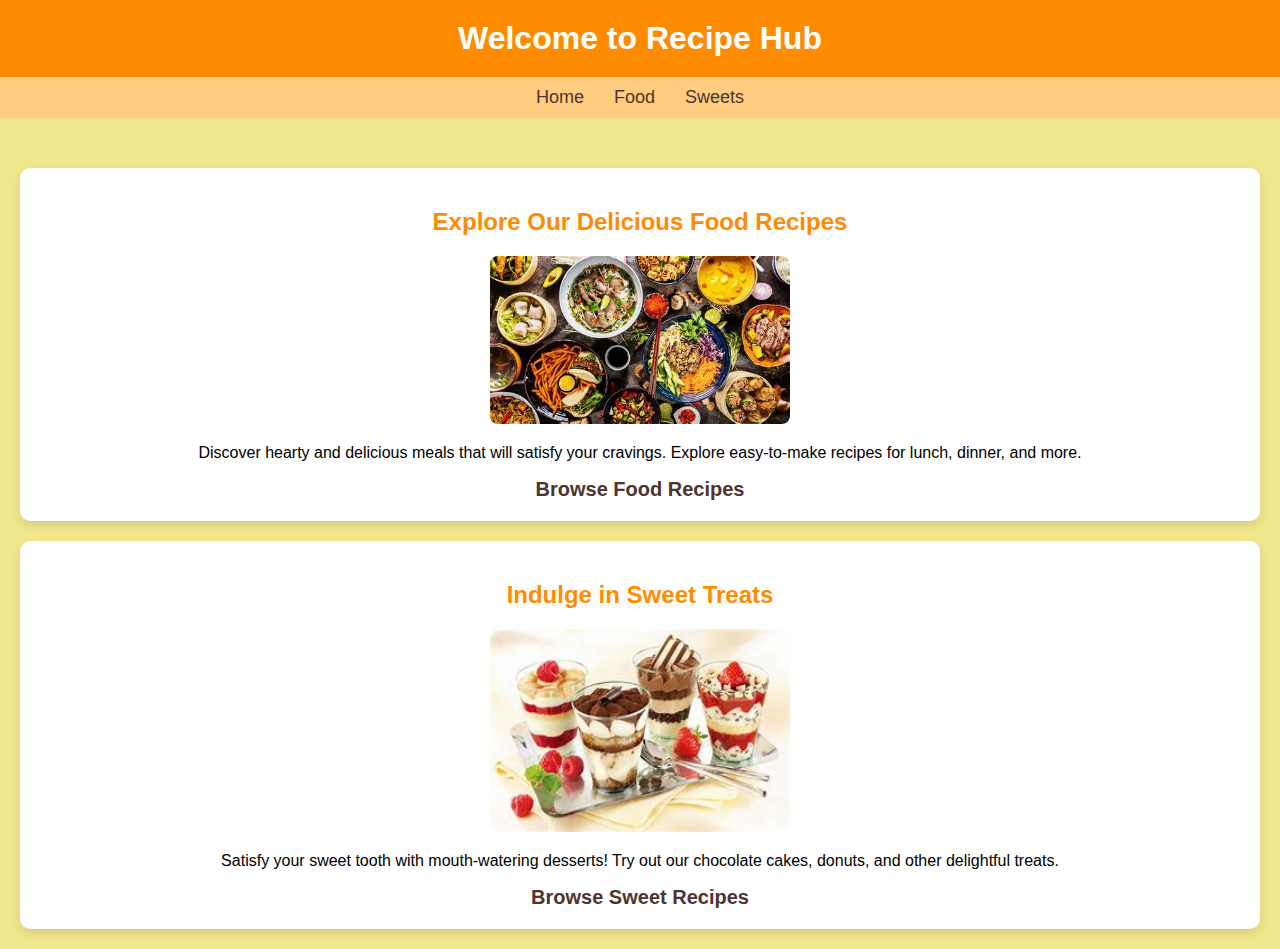
==== index.html @ 06c93d64 "Update index.html" ====
<!DOCTYPE html>
<html lang="en">
<head>
    <meta charset="UTF-8">
    <meta name="viewport" content="width=device-width, initial-scale=1.0">
    <title>Recipe Hub</title>
    <link rel="stylesheet" href="styles.css">
    <style>
        body {
            font-family: Arial, sans-serif;
            background-color: #f0e68c;
            text-align: center;
        }
        .header {
            background-color: #ff8c00;
            color: white;
            padding: 20px;
            font-size: 32px;
            font-weight: bold;
        }
        .nav {
            display: flex;
            justify-content: center;
            background-color: #ffcc80;
            padding: 10px;
        }
        .nav a {
            text-decoration: none;
            color: #4e342e;
            margin: 0 15px;
            font-size: 18px;
            transition: color 0.3s ease-in-out;
        }
        .nav a:hover {
            color: #d84315;
        }
        .content {
            margin-top: 50px;
        }
        .section {
            margin: 20px;
            padding: 20px;
            background-color: white;
            border-radius: 10px;
            box-shadow: 0 4px 8px rgba(0, 0, 0, 0.1);
        }
        .section h2 {
            font-size: 24px;
            color: #ff8c00;
        }
        .section a {
            text-decoration: none;
            color: #4e342e;
            font-size: 20px;
            font-weight: bold;
            transition: color 0.3s ease-in-out;
        }
        .section a:hover {
            color: #d84315;
        }
        .section img {
            width: 25%;
            height: auto;
            border-radius: 8px;
        }
    </style>
</head>
<body>
    <div class="header">Welcome to Recipe Hub</div>
    <div class="nav">
        <a href="index.html">Home</a>
        <a href="food.html">Food</a>
        <a href="sweets.html">Sweets</a>
    </div>
    
    <div class="content">
        <div class="section" id="food-section">
            <h2>Explore Our Delicious Food Recipes</h2>
            <img src="Food.jpeg" alt="Food Recipes">
            <p>Discover hearty and delicious meals that will satisfy your cravings. Explore easy-to-make recipes for lunch, dinner, and more.</p>
            <a href="food.html">Browse Food Recipes</a>
        </div>
        
        <div class="section" id="sweets-section">
            <h2>Indulge in Sweet Treats</h2>
            <img src="Sweets.jpeg" alt="Sweet Recipes">
            <p>Satisfy your sweet tooth with mouth-watering desserts! Try out our chocolate cakes, donuts, and other delightful treats.</p>
            <a href="sweets.html">Browse Sweet Recipes</a>
        </div>
    </div>

</body>
</html>
---- styles.css ----
/* General body styling */
body {
    font-family: Arial, sans-serif;
    background-color: #f0e68c;
    text-align: center;
    margin: 0;
    padding: 0;
}

/* Header Styling */
.header {
    background-color: #ff8c00;
    color: white;
    padding: 20px;
    font-size: 24px;
    font-weight: bold;
}

/* Navigation bar styling */
.nav {
    display: flex;
    justify-content: center;
    background-color: #ffcc80;
    padding: 10px;
}

.nav a {
    text-decoration: none;
    color: #4e342e;
    margin: 0 15px;
    font-size: 18px;
    transition: color 0.3s ease-in-out;
}

.nav a:hover {
    color: #d84315;
}

/* Main content box styling */
.content {
    margin-top: 20px;
}

/* Recipe box styling */
.recipe-box {
    background-color: white;
    padding: 20px;
    border-radius: 10px;
    display: inline-block;
    margin-top: 20px;
    box-shadow: 0 4px 8px rgba(0, 0, 0, 0.1);
    transition: transform 0.3s ease-in-out;
}

.recipe-box:hover {
    transform: scale(1.05);
}

.recipe-box a {
    text-decoration: none;
    font-size: 24px;
    font-weight: bold;
    color: #ff8c00;
}

.recipe-box a:hover {
    color: #d84315;
}

/* Image styling beside the recipe name */
.recipe-box img {
    width: 150px;
    height: 150px;
    object-fit: cover;
    border-radius: 10px;
    margin-left: 20px;
}

/* Ingredients and steps section styling */
.ingredients, .steps {
    background-color: white;
    padding: 20px;
    border-radius: 10px;
    margin-top: 20px;
    display: none;
    box-shadow: 0 4px 8px rgba(0, 0, 0, 0.1);
}

/* Active display when clicked */
#gnocchi:target, #steps-gnocchi:target,
#stuffed-rigatoni:target, #steps-stuffed-rigatoni:target,
#caesar-salad:target, #steps-caesar-salad:target,
#garlic-parmesan-potato-wedges:target, #steps-garlic-parmesan-potato-wedges:target,
#mandazi:target, #steps-mandazi:target {
    display: block;
}

/* Button style for See Steps and Show Ingredients */
button {
    background-color: #ff8c00;
    color: white;
    padding: 10px 20px;
    border: none;
    border-radius: 5px;
    cursor: pointer;
    font-size: 16px;
}

button:hover {
    background-color: #d84315;
}

/* Recipe link styling */
.recipe-link {
    font-size: 20px;
    font-weight: bold;
    color: #ff8c00;
    cursor: pointer;
    text-decoration: none;
    display: inline-block;
    margin-top: 10px;
    padding: 10px 15px;
    border-radius: 10px;
}

.recipe-link:hover {
    background-color: #ffcc80;
    color: #4e342e;
}
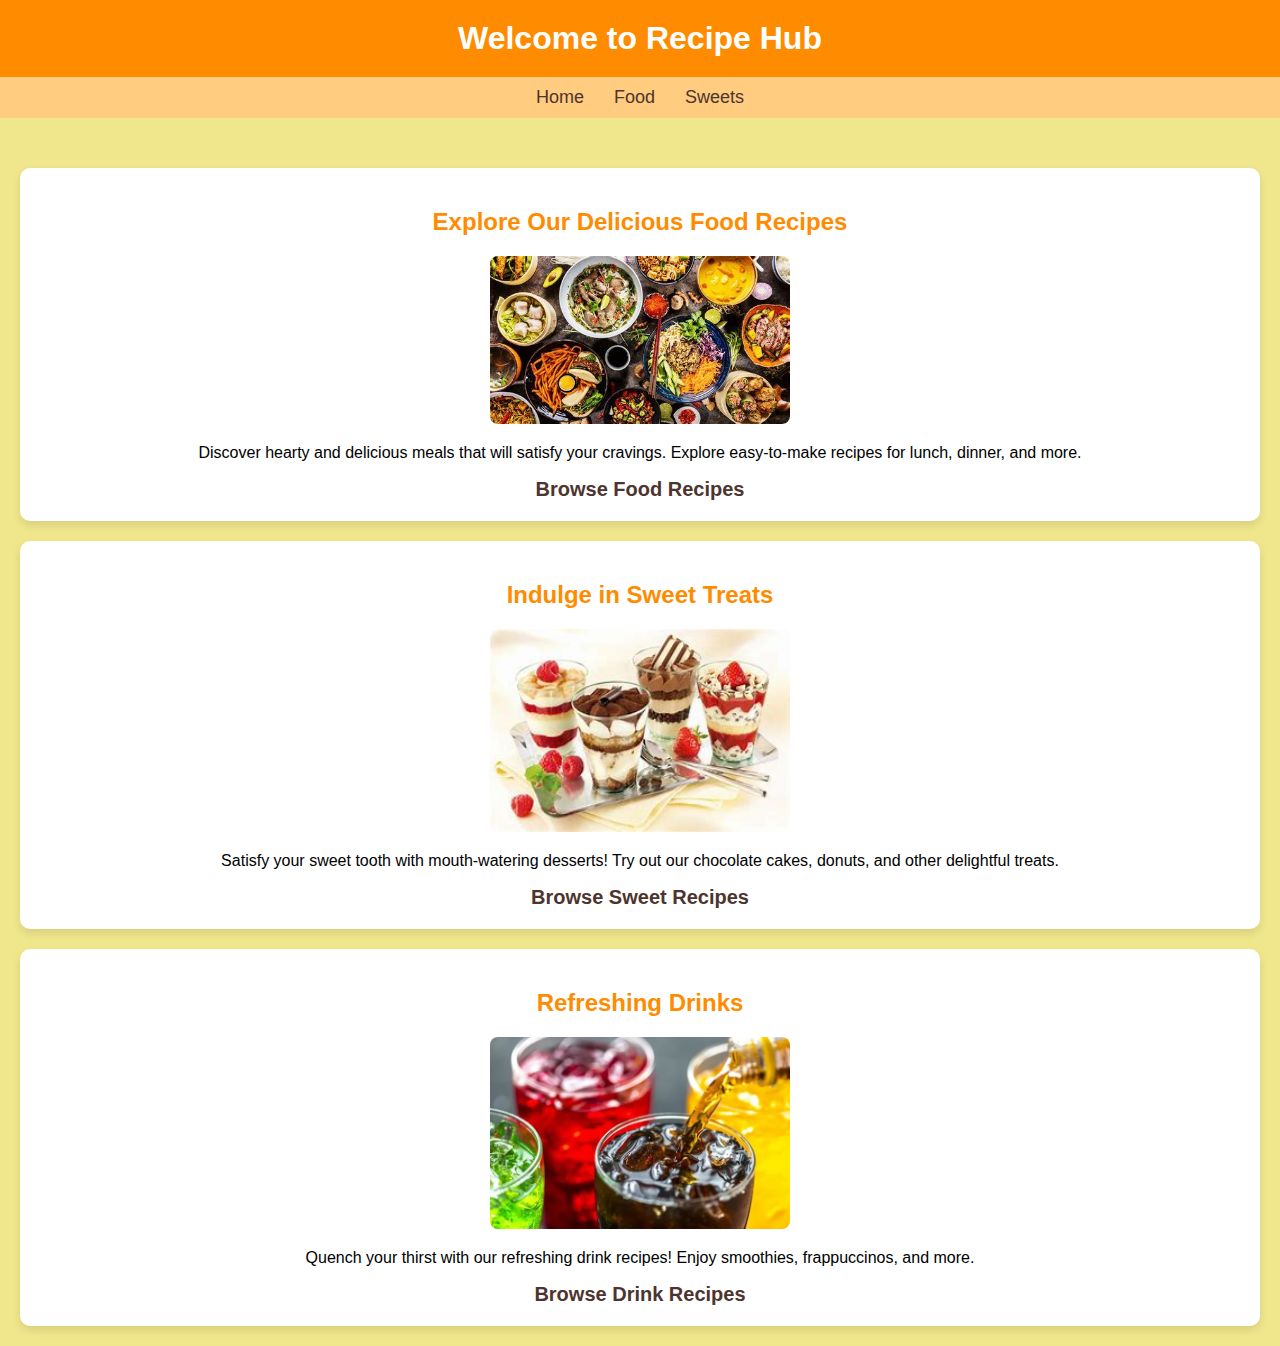
==== commit 535f5914: "Update index.html" ====
--- a/index.html
+++ b/index.html
@@ -69,7 +69,7 @@
     <div class="header">Welcome to Recipe Hub</div>
     <div class="nav">
         <a href="index.html">Home</a>
-        <a href="food.html">Food</a>
+        <a href="food12.html">Food</a>
         <a href="sweets.html">Sweets</a>
     </div>
     
@@ -78,7 +78,7 @@
             <h2>Explore Our Delicious Food Recipes</h2>
             <img src="Food.jpeg" alt="Food Recipes">
             <p>Discover hearty and delicious meals that will satisfy your cravings. Explore easy-to-make recipes for lunch, dinner, and more.</p>
-            <a href="food.html">Browse Food Recipes</a>
+            <a href="food12.html">Browse Food Recipes</a>
         </div>
         
         <div class="section" id="sweets-section">
@@ -87,6 +87,16 @@
             <p>Satisfy your sweet tooth with mouth-watering desserts! Try out our chocolate cakes, donuts, and other delightful treats.</p>
             <a href="sweets.html">Browse Sweet Recipes</a>
         </div>
+                <div class="section" id="drinks-section">
+            <h2>Refreshing Drinks</h2>
+            <img src="cold-drinks-side-effects.webp" alt="Drink Recipes">
+            <p>Quench your thirst with our refreshing drink recipes! Enjoy smoothies, frappuccinos, and more.</p>
+            <a href="drinks.html">Browse Drink Recipes</a>
+        </div>
+    </div>
+</body>
+</html>
+
     </div>
 
 </body>
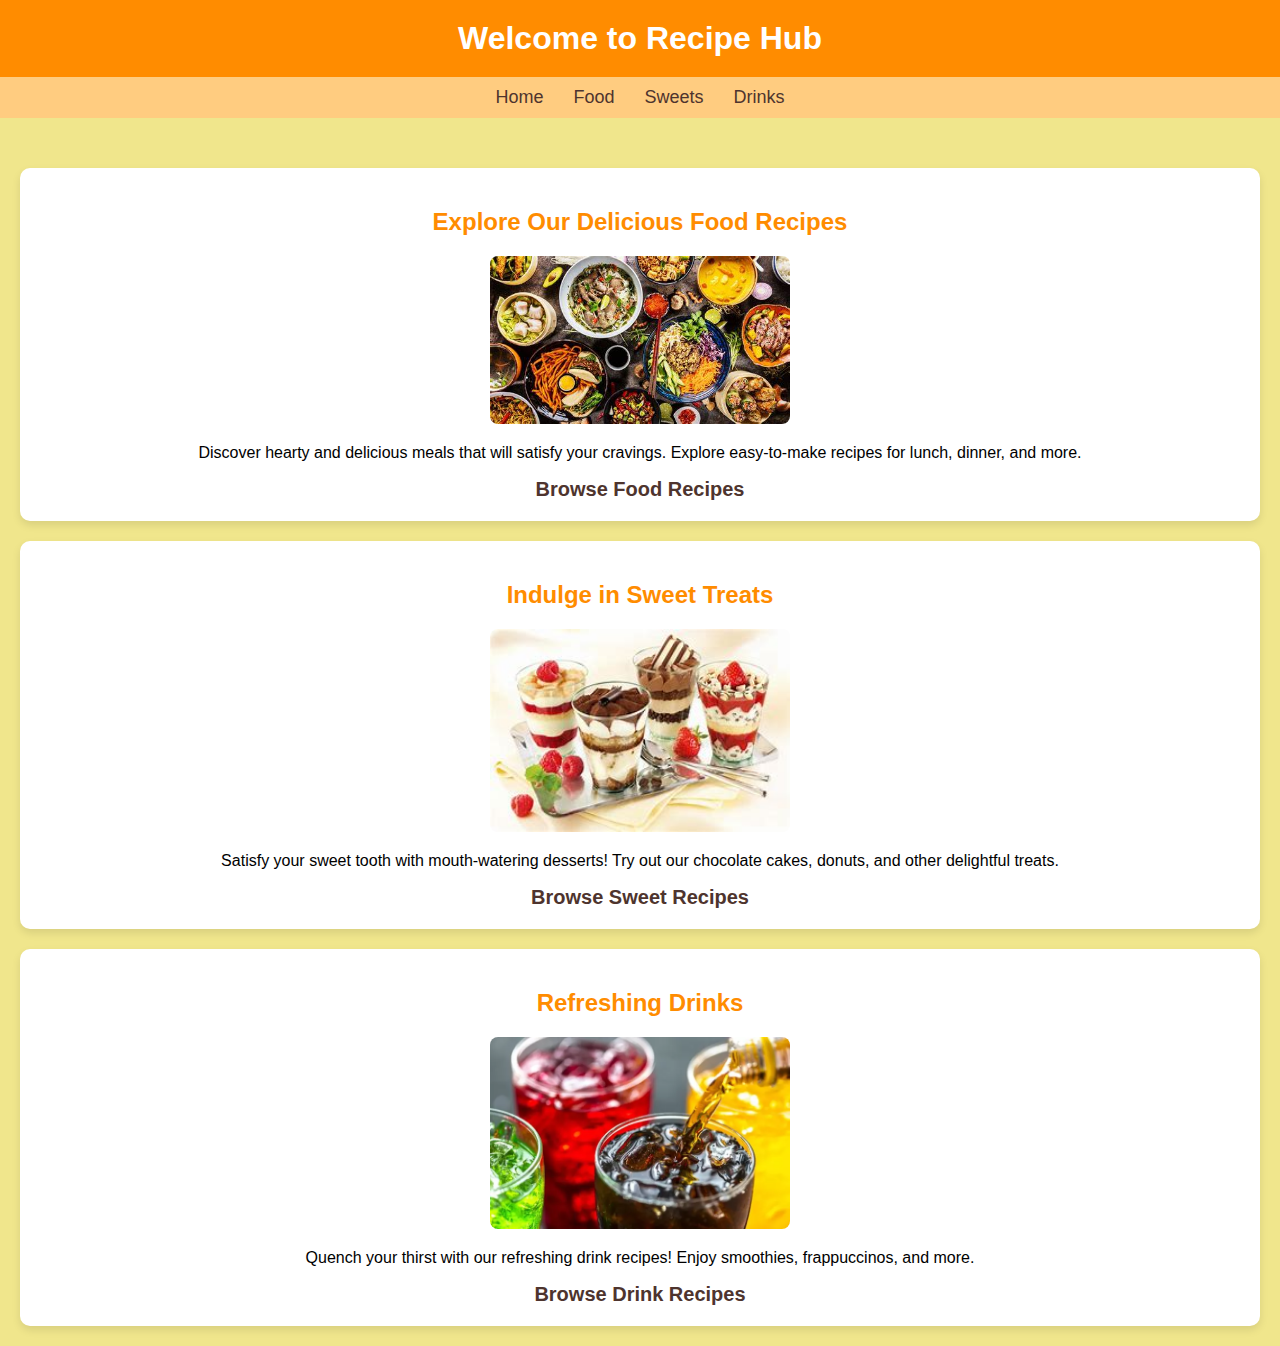
==== commit e4b53fab: "Update index.html" ====
--- a/index.html
+++ b/index.html
@@ -71,6 +71,7 @@
         <a href="index.html">Home</a>
         <a href="food12.html">Food</a>
         <a href="sweets.html">Sweets</a>
+        <a href="drinks.html">Drinks</a>
     </div>
     
     <div class="content">
